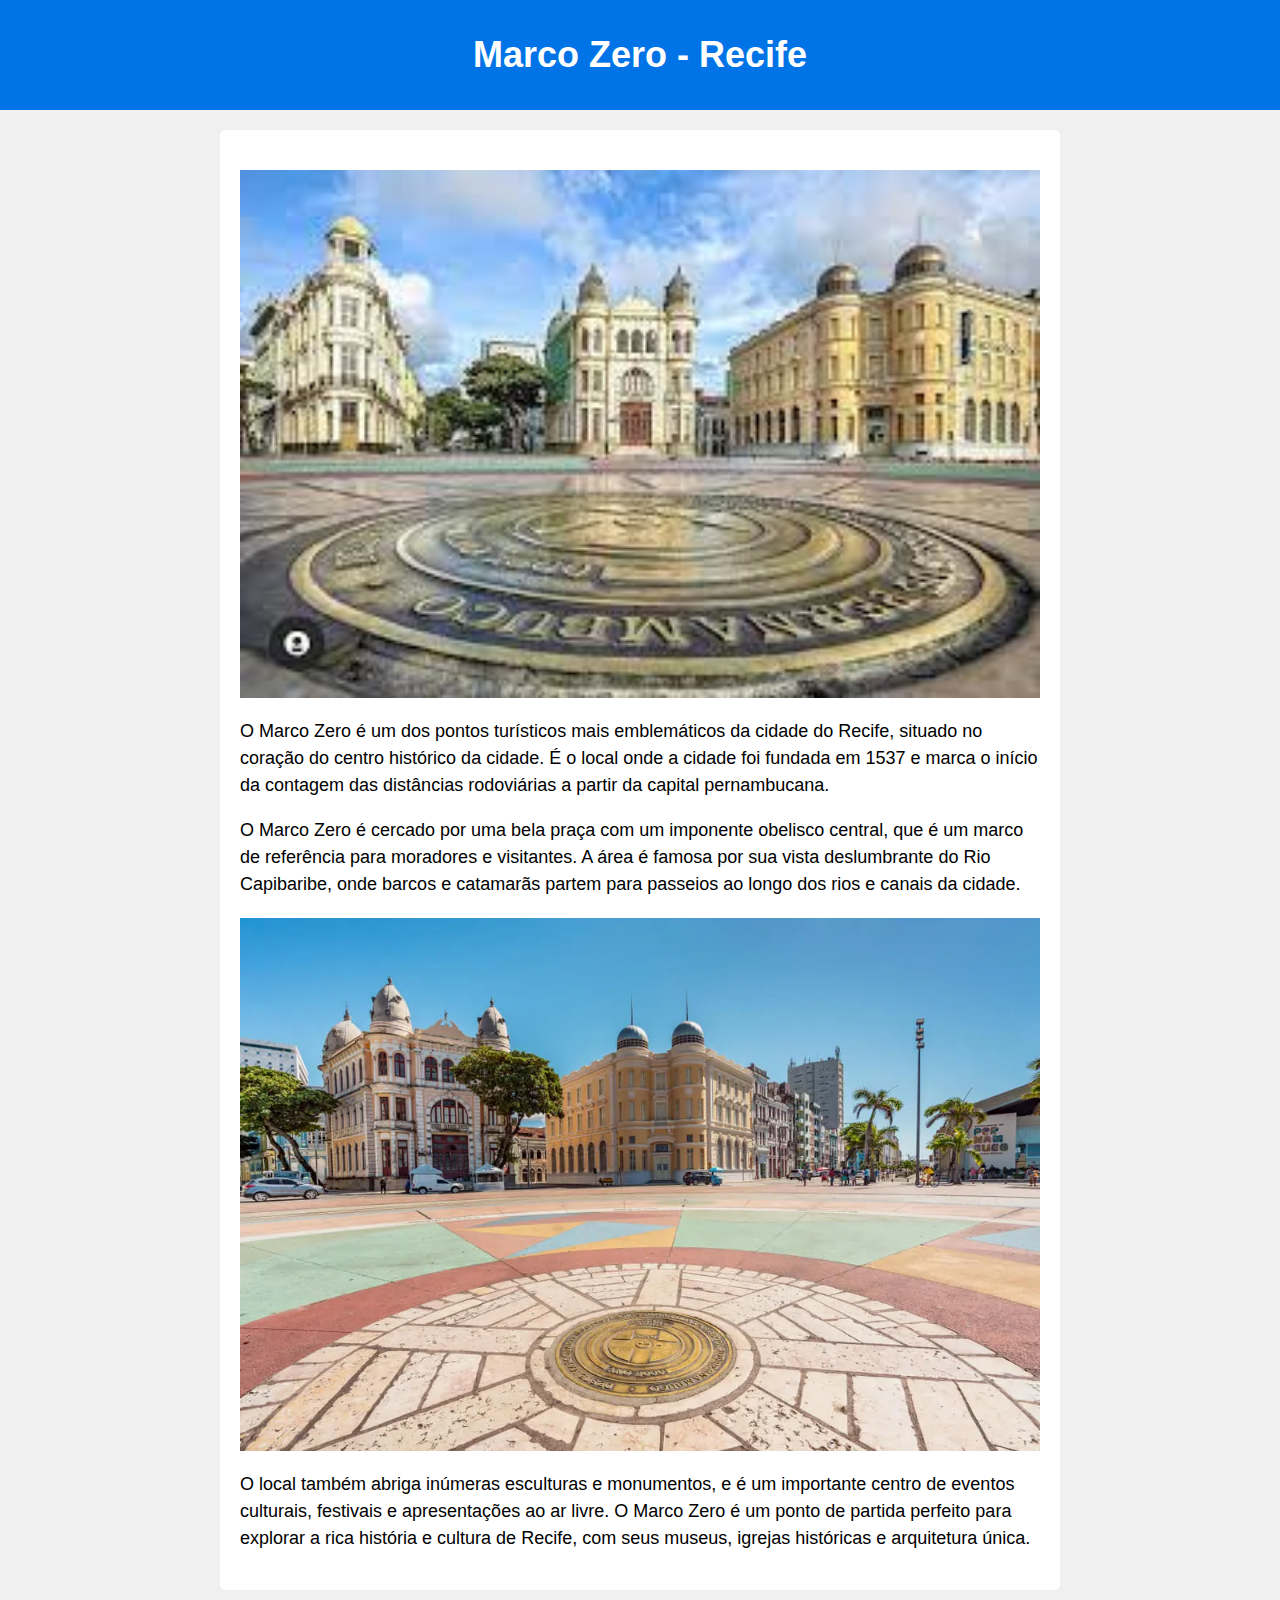
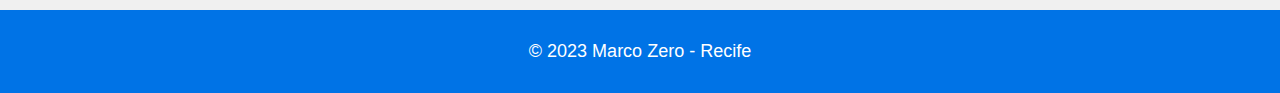
==== index.html @ 29fb21de "primeiro commit" ====
<!DOCTYPE html>
<html lang="pt-BR">
<head>
    <meta charset="UTF-8">
    <meta name="viewport" content="width=device-width, initial-scale=1.0">
    <title>Marco Zero - Recife</title>
    <link rel="stylesheet" href="style.css">
    
</head>
<body>
    <header>
        <h1>Marco Zero - Recife</h1>
    </header>
    <main>
        <img src="./image/Marco zerro.jpeg" alt="Marco Zero - Recife" class="marcoZerro">
        <p>O Marco Zero é um dos pontos turísticos mais emblemáticos da cidade do Recife, situado no coração do centro histórico da cidade. É o local onde a cidade foi fundada em 1537 e marca o início da contagem das distâncias rodoviárias a partir da capital pernambucana.</p>
        <p>O Marco Zero é cercado por uma bela praça com um imponente obelisco central, que é um marco de referência para moradores e visitantes. A área é famosa por sua vista deslumbrante do Rio Capibaribe, onde barcos e catamarãs partem para passeios ao longo dos rios e canais da cidade.</p>
        <img src="./image/Praca-do-Maraco-Zero-Rosa-dos-Ventos-Abre.webp" alt="Praça do Marco Zero">
        <p>O local também abriga inúmeras esculturas e monumentos, e é um importante centro de eventos culturais, festivais e apresentações ao ar livre. O Marco Zero é um ponto de partida perfeito para explorar a rica história e cultura de Recife, com seus museus, igrejas históricas e arquitetura única.</p>
    </main>
    <footer>
        <p>&copy; 2023 Marco Zero - Recife</p>
    </footer>
</body>
</html>
---- style.css ----
body {
  font-family: Arial, sans-serif;
  background-color: #f0f0f0;
  margin: 0;
  padding: 0;
}
header {
  background-color: #0073e6;
  color: #fff;
  text-align: center;
  padding: 10px 0;
}
h1 {
  font-size: 36px;
}
main {
  max-width: 800px;
  margin: 20px auto;
  padding: 20px;
  background-color: #fff;
  border-radius: 5px;
}
img {
  max-width: 100%;
  height: auto;
  display: block;
  margin: 20px 0;
}

.marcoZerro {
  width: 100%;
}
p {
  font-size: 18px;
  line-height: 1.5;
}
footer {
  background-color: #0073e6;
  color: #fff;
  text-align: center;
  padding: 10px 0;
}
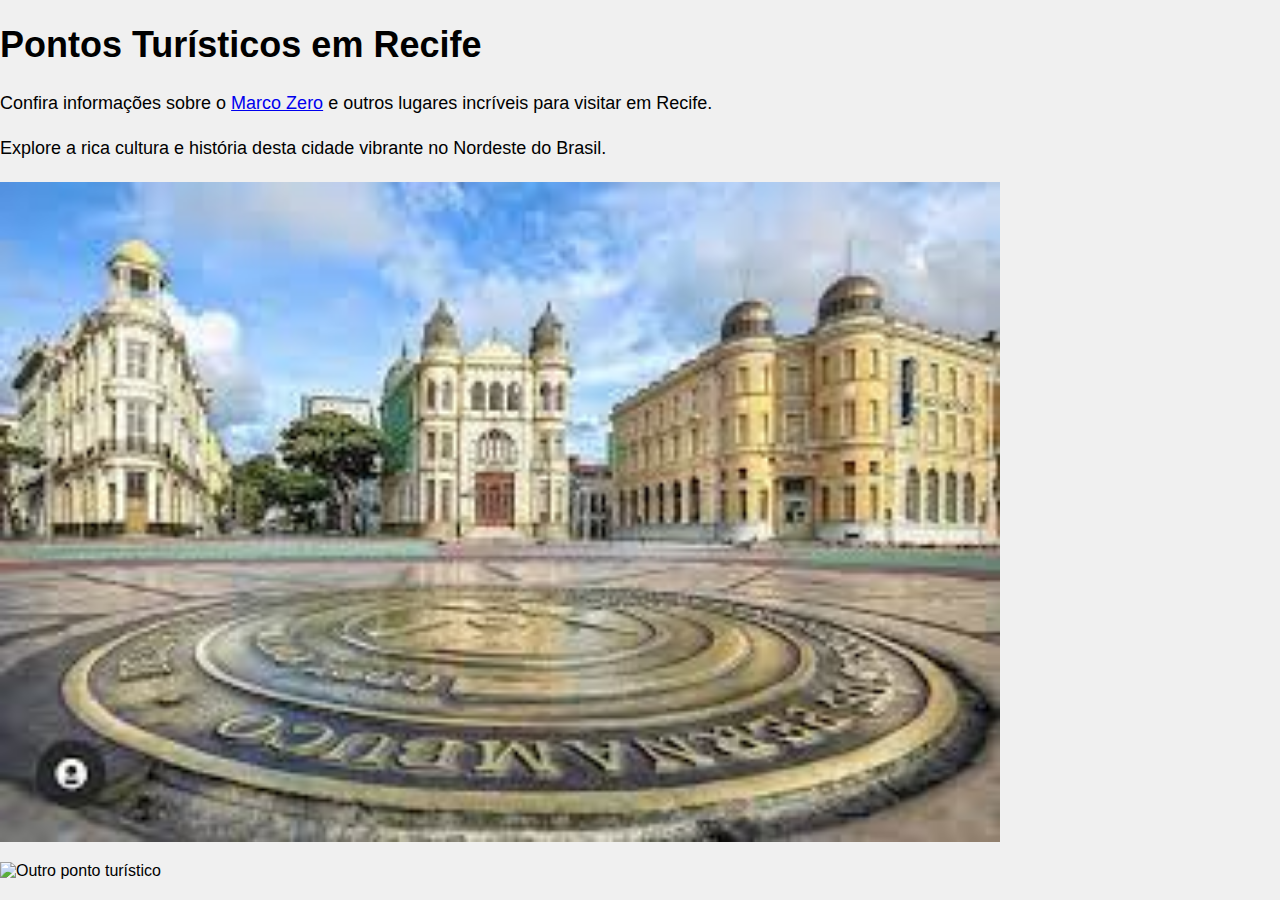
==== commit 010ec247: "Add files via upload" ====
--- a/index.html
+++ b/index.html
@@ -1,25 +1,16 @@
-<!DOCTYPE html>
-<html lang="pt-BR">
-<head>
-    <meta charset="UTF-8">
-    <meta name="viewport" content="width=device-width, initial-scale=1.0">
-    <title>Marco Zero - Recife</title>
-    <link rel="stylesheet" href="style.css">
-    
-</head>
-<body>
-    <header>
-        <h1>Marco Zero - Recife</h1>
-    </header>
-    <main>
-        <img src="./image/Marco zerro.jpeg" alt="Marco Zero - Recife" class="marcoZerro">
-        <p>O Marco Zero é um dos pontos turísticos mais emblemáticos da cidade do Recife, situado no coração do centro histórico da cidade. É o local onde a cidade foi fundada em 1537 e marca o início da contagem das distâncias rodoviárias a partir da capital pernambucana.</p>
-        <p>O Marco Zero é cercado por uma bela praça com um imponente obelisco central, que é um marco de referência para moradores e visitantes. A área é famosa por sua vista deslumbrante do Rio Capibaribe, onde barcos e catamarãs partem para passeios ao longo dos rios e canais da cidade.</p>
-        <img src="./image/Praca-do-Maraco-Zero-Rosa-dos-Ventos-Abre.webp" alt="Praça do Marco Zero">
-        <p>O local também abriga inúmeras esculturas e monumentos, e é um importante centro de eventos culturais, festivais e apresentações ao ar livre. O Marco Zero é um ponto de partida perfeito para explorar a rica história e cultura de Recife, com seus museus, igrejas históricas e arquitetura única.</p>
-    </main>
-    <footer>
-        <p>&copy; 2023 Marco Zero - Recife</p>
-    </footer>
-</body>
-</html>
+<!DOCTYPE html>
+  <html lang="pt-BR">
+  <head>
+      <meta charset="UTF-8">
+      <meta name="viewport" content="width=device-width, initial-scale=1.0">
+      <title>Pontos Turísticos de Recife</title>
+      <link rel="stylesheet" href="style.css">
+  </head>
+  <body>
+      <h1>Pontos Turísticos em Recife</h1>
+      <p>Confira informações sobre o <a href="marco_zero.html">Marco Zero</a> e outros lugares incríveis para visitar em Recife.</p>
+      <p>Explore a rica cultura e história desta cidade vibrante no Nordeste do Brasil.</p>
+      <img src="./image/Marco zerro.jpeg" alt="Imagem do Marco Zero" class="marcoZerro">
+      <img src="./image/ITA-topo-pontos-turisticos-de-recife.jpg" alt="Outro ponto turístico">
+  </body>
+  </html>
--- a/style.css
+++ b/style.css
@@ -1,42 +1,42 @@
-body {
-  font-family: Arial, sans-serif;
-  background-color: #f0f0f0;
-  margin: 0;
-  padding: 0;
-}
-header {
-  background-color: #0073e6;
-  color: #fff;
-  text-align: center;
-  padding: 10px 0;
-}
-h1 {
-  font-size: 36px;
-}
-main {
-  max-width: 800px;
-  margin: 20px auto;
-  padding: 20px;
-  background-color: #fff;
-  border-radius: 5px;
-}
-img {
-  max-width: 100%;
-  height: auto;
-  display: block;
-  margin: 20px 0;
-}
-
-.marcoZerro {
-  width: 100%;
-}
-p {
-  font-size: 18px;
-  line-height: 1.5;
-}
-footer {
-  background-color: #0073e6;
-  color: #fff;
-  text-align: center;
-  padding: 10px 0;
+body {
+  font-family: Arial, sans-serif;
+  background-color: #f0f0f0;
+  margin: 0;
+  padding: 0;
+}
+header {
+  background-color: #0073e6;
+  color: #fff;
+  text-align: center;
+  padding: 10px 0;
+}
+h1 {
+  font-size: 36px;
+}
+main {
+  max-width: 800px;
+  margin: 20px auto;
+  padding: 20px;
+  background-color: #fff;
+  border-radius: 5px;
+}
+img {
+  max-width: 100%;
+  height: auto;
+  display: block;
+  margin: 20px 0;
+}
+
+.marcoZerro {
+  width: 1000px;
+}
+p {
+  font-size: 18px;
+  line-height: 1.5;
+}
+footer {
+  background-color: #0073e6;
+  color: #fff;
+  text-align: center;
+  padding: 10px 0;
 }